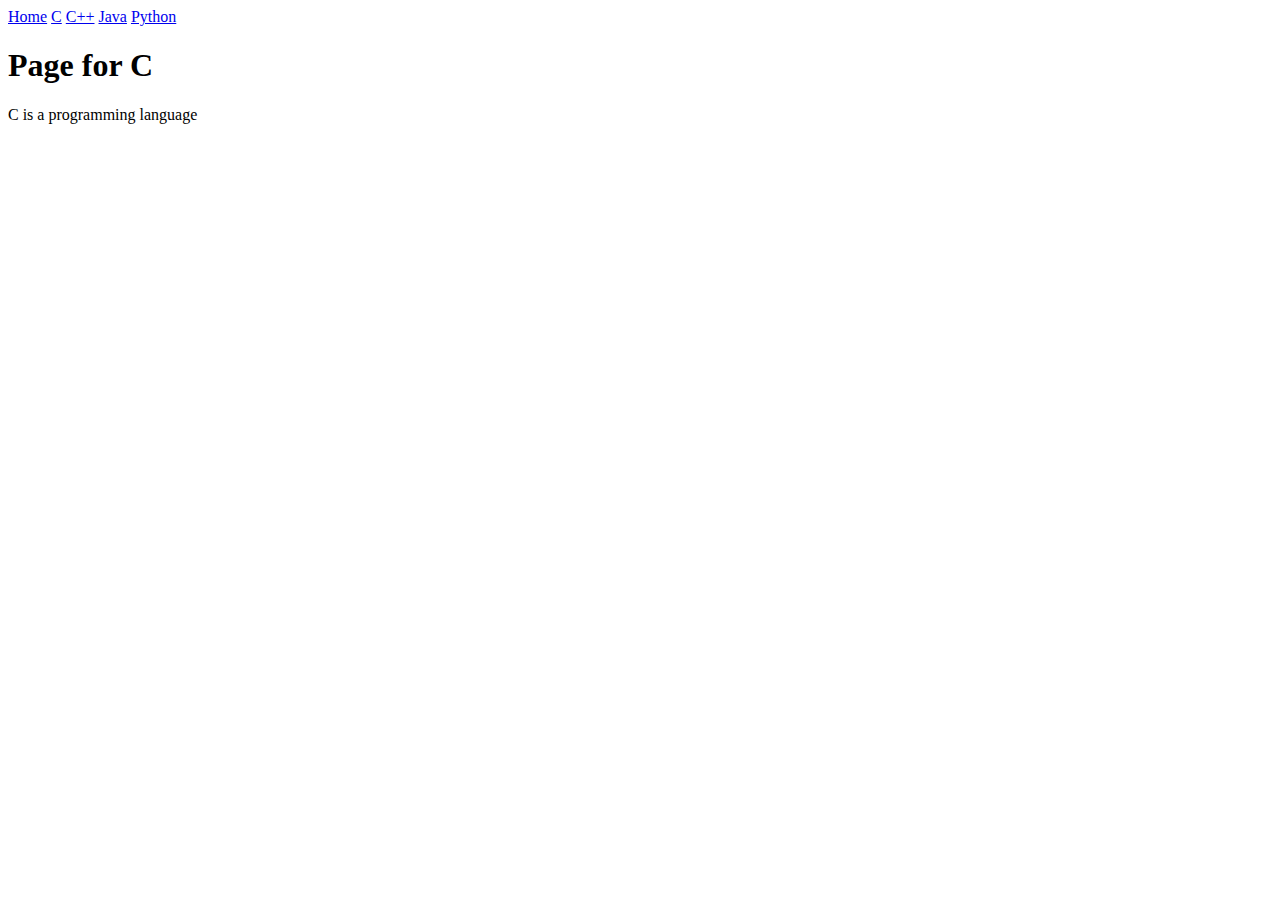
==== c++/index.html @ d39cd318 "New webpages" ====
<!DOCTYPE html>
<html>
<head>
    <title>C++ Language</title>
    <link rel="icon" type="image/x-icon" href="images/favicon.png">
    <link rel="stylesheet" href="style.css">
</head>
<body>

<div id="navbar">
    <a href="https://pointyrhino.github.io">Home</a>
    <a href="https://pointyrhino.github.io/c">C</a>
    <a class = "active" href="https://pointyrhino.githib.io/c++">C++</a>
    <a href="https://pointyrhino.githib.io/java">Java</a>
    <a href="https://pointyrhino.githib.io/python">Python</a>
</div>

<h1>Page for C</h1>
<p>C is a programming language</p>


</body>
</html>
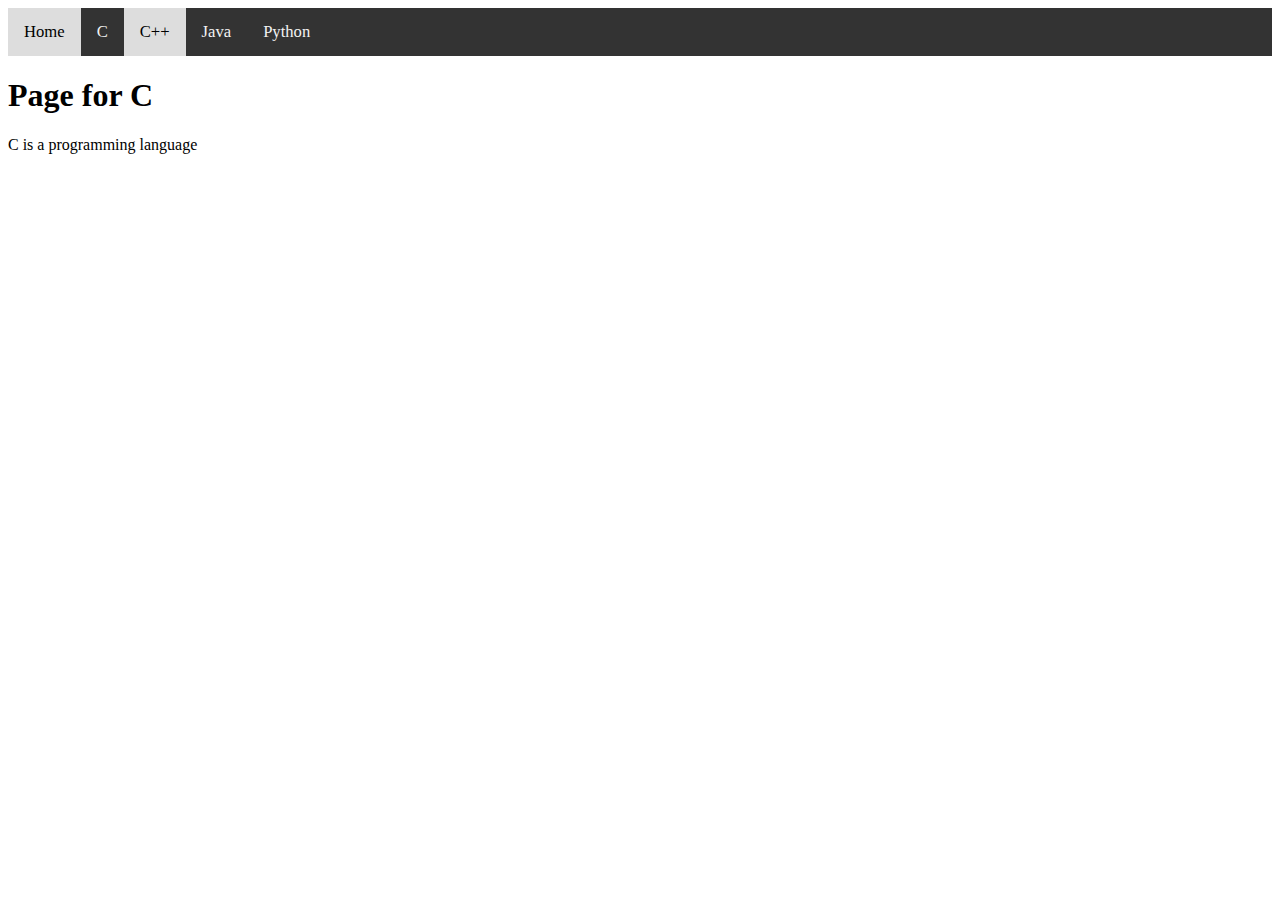
==== commit e96cfffc: "Basic main page" ====
--- a/c++/index.html
+++ b/c++/index.html
@@ -2,22 +2,37 @@
 <html>
 <head>
     <title>C++ Language</title>
-    <link rel="icon" type="image/x-icon" href="images/favicon.png">
-    <link rel="stylesheet" href="style.css">
+    <link rel="icon" type="image/x-icon" href="../images/favicon.png">
+    <link rel="stylesheet" href="../style.css">
 </head>
 <body>
 
 <div id="navbar">
-    <a href="https://pointyrhino.github.io">Home</a>
+    <a class="active" href="https://pointyrhino.github.io">Home</a>
     <a href="https://pointyrhino.github.io/c">C</a>
-    <a class = "active" href="https://pointyrhino.githib.io/c++">C++</a>
-    <a href="https://pointyrhino.githib.io/java">Java</a>
-    <a href="https://pointyrhino.githib.io/python">Python</a>
+    <a class = "active" href="https://pointyrhino.github.io/c++">C++</a>
+    <a href="https://pointyrhino.github.io/java">Java</a>
+    <a href="https://pointyrhino.github.io/python">Python</a>
 </div>
+
 
 <h1>Page for C</h1>
 <p>C is a programming language</p>
 
+<script>
+    window.onscroll = function() {myFunction()};
+    
+    var navbar = document.getElementById("navbar");
+    var sticky = navbar.offsetTop;
+    
+    function myFunction() {
+      if (window.pageYOffset >= sticky) {
+        navbar.classList.add("sticky")
+      } else {
+        navbar.classList.remove("sticky");
+      }
+    }
+    </script>
 
 </body>
 </html>--- a/style.css
+++ b/style.css
@@ -0,0 +1,144 @@
+#navbar {
+    overflow: hidden;
+    background-color: #333;
+  }
+  
+  #navbar a {
+    float: left;
+    display: block;
+    color: #f2f2f2;
+    text-align: center;
+    padding: 14px 16px;
+    text-decoration: none;
+    font-size: 1.3vw;
+    font-family: Garamond, serif;
+  }
+  
+  #navbar a:hover {
+    background-color: #ddd;
+    color: black;
+  }
+
+  #navbar a.active {
+    background-color: #ddd;
+    color: black;
+  }
+  
+  .content {
+    padding: 16px;
+  }
+  
+  .sticky {
+    position: fixed;
+    top: 0;
+    width: 100%;
+  }
+  
+  .sticky + .content {
+    padding-top: 60px;
+  }
+
+  .imgbox {
+    display: grid;
+    height: 100%;
+}
+
+.center-fit {
+    max-width: 100%;
+    max-height: 100vh;
+    margin: auto;
+}
+
+.center{
+  text-align: center;
+}
+
+.button {
+  border: none;
+  color: white;
+  padding: 1.5% 3%;
+  text-align: center;
+  text-decoration: none;
+  display: inline-block;
+  font-size: 1.5vw;
+  transition-duration: 0.4s;
+  cursor: pointer;
+}
+
+.buttonblue{
+  background-color: white;
+  color: black;
+  border: 3px solid #0066cc;
+}
+
+.buttonblue:hover{
+  color: white;
+  background-color: #0066cc;
+}
+
+.buttonorange{
+  background-color: white;
+  color: black;
+  border: 3px solid #ffa500;
+}
+
+.buttonorange:hover{
+  background-color: #ffa500;
+}
+
+aside{
+  width: 30%;
+  padding-left: 2%;
+  padding-right: 2%;
+  margin-left: 2%;
+  margin-right: 2%;
+  font-size: 1.1vw;
+  float: right;
+  background-color: lightgray;
+  font-family: 'Brush Script MT', cursive;
+}
+
+header{
+  padding: 1%;
+  text-align: left;
+  background: black;
+  color: white;
+  font-size: 3vw;
+}
+
+.sidenav {
+  width: 8%;
+  position: fixed;
+  z-index: 1;
+  top: 0;
+  left: 0;
+  overflow-x: hidden;
+  padding-top: 13%;
+  padding-left: 2%;
+  height: 50%;
+  
+}
+
+.sidenav a {
+  padding: 10px 10px 10px 10px;
+  text-decoration: none;
+  font-size: 24px;
+  color: #ddd;
+  display: block;
+  font-family: Garamond, serif;
+}
+
+.sidenav a:hover {
+  color: white;
+}
+
+.main {
+  margin-left: 12%; /* Same as the width of the sidenav */
+  
+  padding: 0px 10px;
+}
+
+footer{
+  
+  margin-top: 3vw;
+}
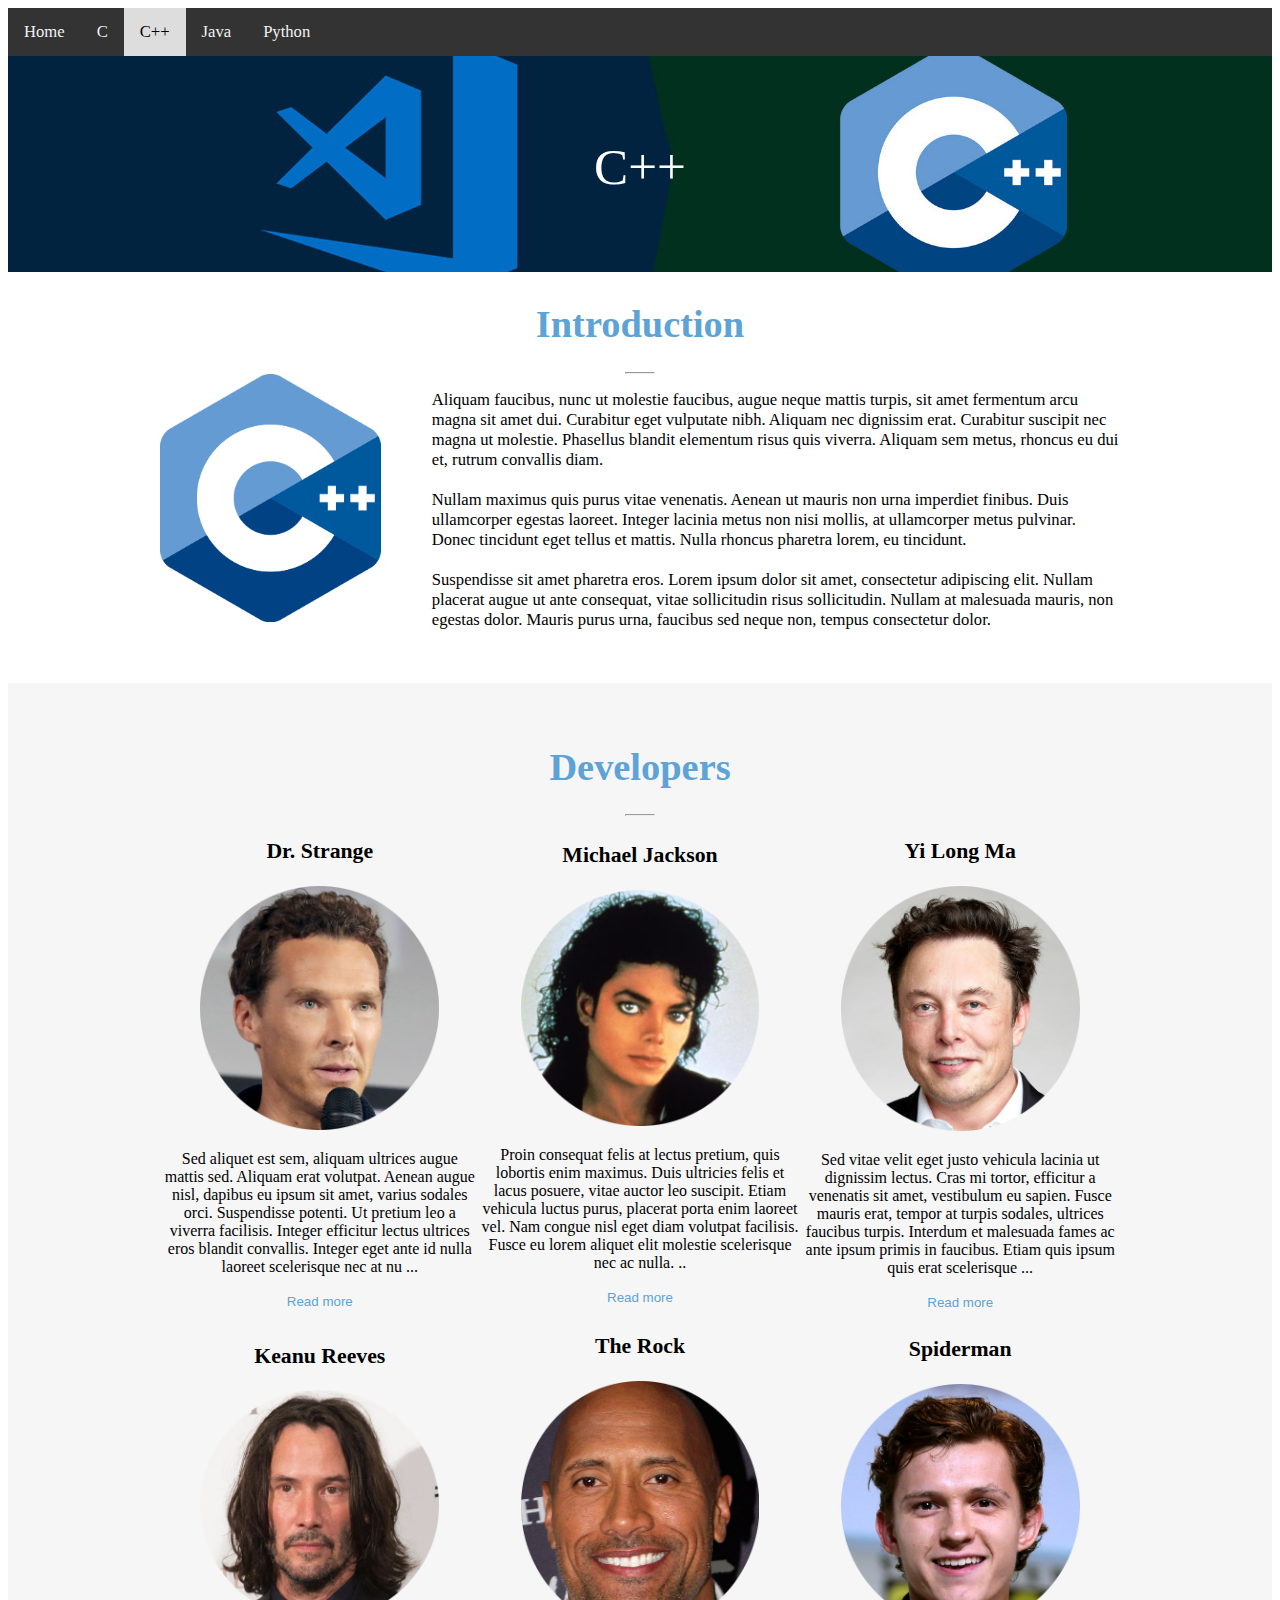
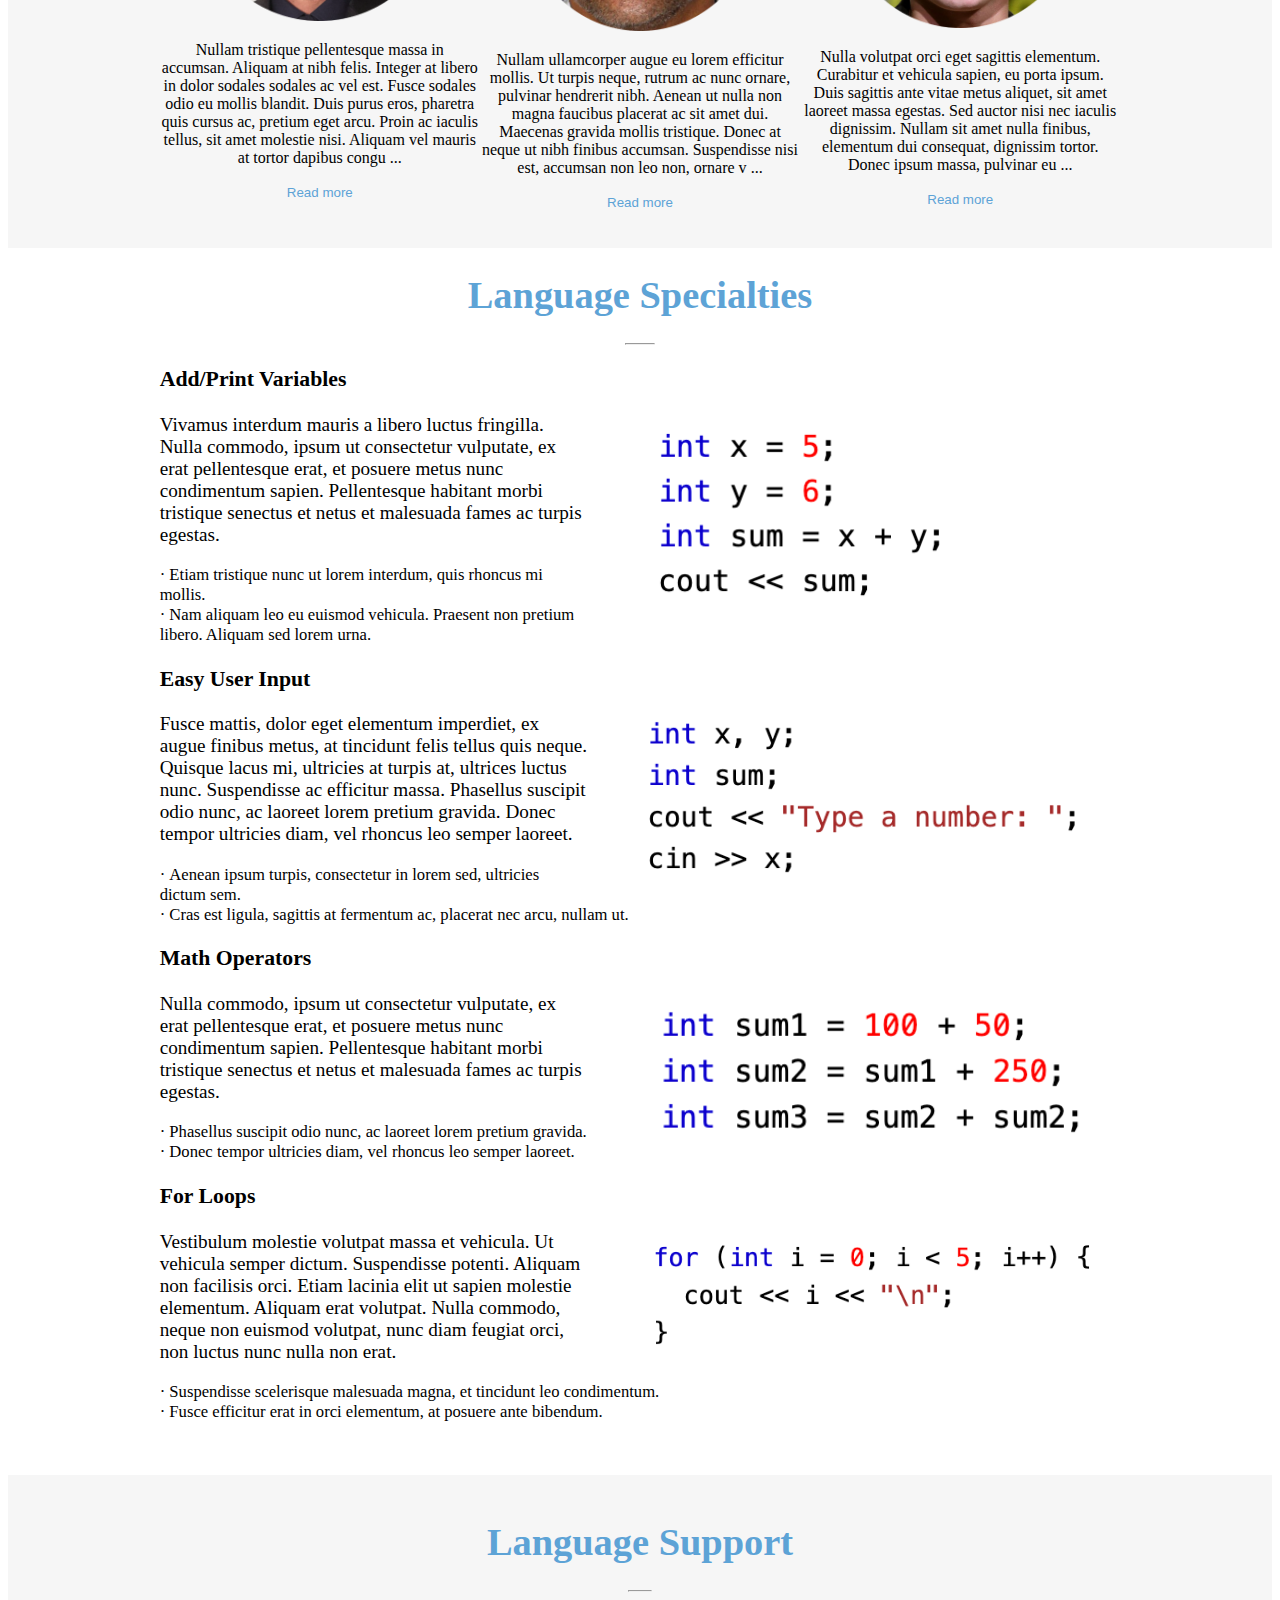
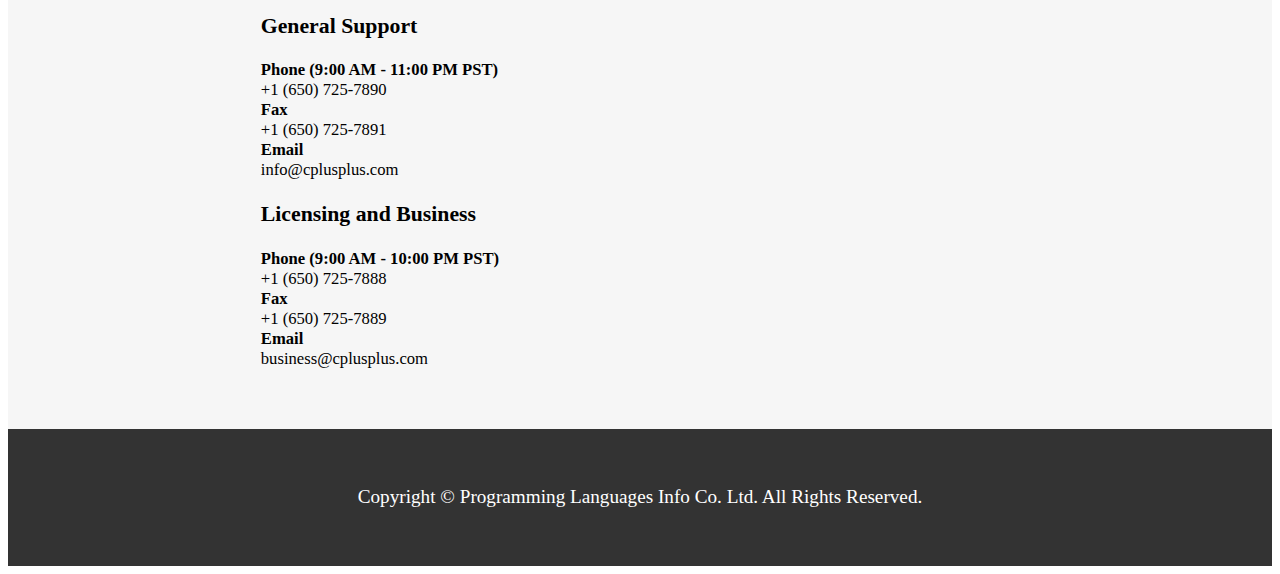
==== commit 6a45337d: "half of website" ====
--- a/c++/index.html
+++ b/c++/index.html
@@ -8,7 +8,7 @@
 <body>
 
 <div id="navbar">
-    <a class="active" href="https://pointyrhino.github.io">Home</a>
+    <a href="https://pointyrhino.github.io">Home</a>
     <a href="https://pointyrhino.github.io/c">C</a>
     <a class = "active" href="https://pointyrhino.github.io/c++">C++</a>
     <a href="https://pointyrhino.github.io/java">Java</a>
@@ -16,8 +16,248 @@
 </div>
 
 
-<h1>Page for C</h1>
-<p>C is a programming language</p>
+<div class="banner">
+    <img src="../images/c++_banner.jpeg" width = "100%">
+    <div class="centered">C++</div>
+</div>
+
+<div class="mainpage">
+  <h1 class="title">Introduction</h1>
+  <hr>
+  <img src="../images/c++.png" width="23%" style="float: left; margin-left: 3 vw; margin-right: 4vw;">
+  <p style="font-size: 1.3vw;">
+    Aliquam faucibus, nunc ut molestie faucibus, augue neque mattis turpis, 
+    sit amet fermentum arcu magna sit amet dui. Curabitur eget vulputate nibh. 
+    Aliquam nec dignissim erat. Curabitur suscipit nec magna ut molestie. 
+    Phasellus blandit elementum risus quis viverra. 
+    Aliquam sem metus, rhoncus eu dui et, rutrum convallis diam. <br><br>
+    Nullam maximus quis purus vitae venenatis. Aenean ut mauris non urna imperdiet finibus. 
+    Duis ullamcorper egestas laoreet. 
+    Integer lacinia metus non nisi mollis, at ullamcorper metus pulvinar. 
+    Donec tincidunt eget tellus et mattis. Nulla rhoncus pharetra lorem, eu tincidunt. <br><br>
+    Suspendisse sit amet pharetra eros. 
+    Lorem ipsum dolor sit amet, consectetur adipiscing elit. 
+    Nullam placerat augue ut ante consequat, vitae sollicitudin risus sollicitudin. 
+    Nullam at malesuada mauris, non egestas dolor. 
+    Mauris purus urna, faucibus sed neque non, tempus consectetur dolor. 
+  </p>
+  <br><br>
+</div>
+
+<div style="background-color: #f6f6f6">
+<br><br>
+<div class="mainpage">
+  <h1 class="title">Developers</h1>
+  <hr>
+  <table class="center">
+    <tr style="border-bottom: none;">
+      <td class="profile; leftdescription">
+        <h3>Dr. Strange</h3>
+        <img src="../images/benedict.png" class="circlepic">
+        <p>
+          Sed aliquet est sem, aliquam ultrices augue mattis sed. Aliquam erat volutpat. 
+          Aenean augue nisl, dapibus eu ipsum sit amet, varius sodales orci. Suspendisse potenti. 
+          Ut pretium leo a viverra facilisis. Integer efficitur lectus ultrices eros blandit convallis. 
+          Integer eget ante id nulla laoreet scelerisque nec at nu
+          <span id="dotsone">...</span><span id="moreone" class="hide">
+          nc. Fusce euismod id nunc ac posuere. 
+          Maecenas eu magna a quam ultrices vulputate sit amet eget sapien.
+          Mauris lobortis commodo ligula, id luctus enim molestie vitae. 
+          Duis sagittis, mauris non malesuada euismod, diam ex dictum mauris, 
+          vel finibus felis nibh id quam. 
+          Maecenas dapibus justo id sapien lobortis, at vehicula leo laoreet.</span>
+        </p>
+        <button onclick="readMore('one')" id="myBtnone" class="readMoreBtn">Read more</button>
+      </td>
+      <td class="profile; middledescription">
+        <h3>Michael Jackson</h3>
+        <img src="../images/jackson.png" class="circlepic">
+        <p>
+          Proin consequat felis at lectus pretium, quis lobortis enim maximus. 
+          Duis ultricies felis et lacus posuere, vitae auctor leo suscipit. 
+          Etiam vehicula luctus purus, placerat porta enim laoreet vel. 
+          Nam congue nisl eget diam volutpat facilisis. 
+          Fusce eu lorem aliquet elit molestie scelerisque nec ac nulla. 
+          <span id="dotstwo">..</span><span id="moretwo" class="hide">
+          Nulla imperdiet magna vel metus elementum tincidunt. 
+          Donec in nulla malesuada, bibendum risus ac, aliquet eros. 
+          Fusce non ligula consectetur, aliquet ante non, commodo diam. 
+          Sed vitae imperdiet felis. Nunc volutpat massa vel neque suscipit, 
+          id ultrices nisl ultricies. Sed ut enim quam. Proin placerat aliquam sem sed viverra. 
+          Nunc placerat semper arcu non.
+        </span>
+        </p>
+        <button onclick="readMore('two')" id="myBtntwo" class="readMoreBtn">Read more</button>
+      </td>
+      <td class="profile; rightdescription">
+        <h3>Yi Long Ma</h3>
+        <img src="../images/musk.png" class="circlepic">
+        <p>
+          Sed vitae velit eget justo vehicula lacinia ut dignissim lectus. 
+          Cras mi tortor, efficitur a venenatis sit amet, vestibulum eu sapien. 
+          Fusce mauris erat, tempor at turpis sodales, ultrices faucibus turpis. 
+          Interdum et malesuada fames ac ante ipsum primis in faucibus. 
+          Etiam quis ipsum quis erat scelerisque 
+          <span id="dotsthree">...</span><span id="morethree" class="hide">
+          efficitur. Nulla tempor nibh et vulputate imperdiet. 
+          Maecenas vestibulum vitae nunc ac luctus. 
+          Nullam euismod nisi eros, id consectetur lorem sagittis eu. 
+          Vestibulum non congue magna, eget mattis elit. 
+          Integer urna nisl, interdum at arcu ac, congue luctus massa. 
+          Proin malesuada tellus et nulla ornare ultricies. Donec viverra velit at feugiat rutrum. Etiam.
+          </span>
+        </p>
+        <button onclick="readMore('three')" id="myBtnthree" class="readMoreBtn">Read more</button>
+      </td>
+    </tr>
+    <tr style="border-bottom: none;">
+      <td class="profile; leftdescription">
+        <h3>Keanu Reeves</h3>
+        <img src="../images/reeves.png" class="circlepic">
+        <p>
+          Nullam tristique pellentesque massa in accumsan. Aliquam at nibh felis. 
+          Integer at libero in dolor sodales sodales ac vel est. Fusce sodales odio eu mollis blandit. 
+          Duis purus eros, pharetra quis cursus ac, pretium eget arcu. 
+          Proin ac iaculis tellus, sit amet molestie nisi. Aliquam vel mauris at tortor dapibus congu
+          <span id="dotsfour">...</span><span id="morefour" class="hide">
+          e. Sed pretium arcu pharetra lorem finibus, consectetur tincidunt lacus volutpat. 
+          Donec magna augue, commodo a lectus vel, commodo faucibus sapien. Phasellus vel dapibus neque. 
+          Aliquam finibus porta feugiat. Aenean a ipsum blandit, blandit elit non, sagittis tortor. 
+          Fusce non aliquam quam, vel mollis urna. Sed at turpis nec lorem.
+          </span>
+        </p>
+        <button onclick="readMore('four')" id="myBtnfour" class="readMoreBtn">Read more</button>
+      </td>
+      <td class="profile; middledescription">
+        <h3>The Rock</h3>
+        <img src="../images/rock.png" class="circlepic">
+        <p>
+          Nullam ullamcorper augue eu lorem efficitur mollis. 
+          Ut turpis neque, rutrum ac nunc ornare, pulvinar hendrerit nibh. 
+          Aenean ut nulla non magna faucibus placerat ac sit amet dui. Maecenas gravida mollis tristique. 
+          Donec at neque ut nibh finibus accumsan. 
+          Suspendisse nisi est, accumsan non leo non, ornare v
+          <span id="dotsfive">...</span><span id="morefive" class="hide">
+          olutpat augue.
+          Donec sollicitudin tellus id neque fermentum, eu mollis ex luctus. 
+          Etiam tempus ante vel eros aliquam, ut pulvinar augue ultricies. 
+          Praesent aliquam odio eu arcu molestie, ut fermentum quam sollicitudin.
+          Vestibulum viverra diam neque, sit amet efficitur urna feugiat quis. 
+          Proin volutpat vehicula nisi in placerat. Sed sed cursus erat. Aliquam.
+        </p>
+        <button onclick="readMore('five')" id="myBtnfive" class="readMoreBtn">Read more</button>
+      </td>
+      <td class="profile; rightdescription">
+        <h3>Spiderman</h3>
+        <img src="../images/scooterman.png" class="circlepic">
+        <p>
+          Nulla volutpat orci eget sagittis elementum. Curabitur et vehicula sapien, eu porta ipsum. 
+          Duis sagittis ante vitae metus aliquet, sit amet laoreet massa egestas. 
+          Sed auctor nisi nec iaculis dignissim.
+          Nullam sit amet nulla finibus, elementum dui consequat, dignissim tortor. 
+          Donec ipsum massa, pulvinar eu 
+          <span id="dotssix">...</span><span id="moresix" class="hide">
+          sollicitudin quis, eleifend non sapien. 
+          In lacinia turpis id urna hendrerit aliquam.
+          Vestibulum efficitur molestie ipsum eget malesuada. Proin quis aliquam felis.
+          Vivamus eget enim nec est maximus auctor. Nunc id eros vel nisi tristique porttitor. 
+          Integer maximus nibh eu aliquet auctor. Quisque interdum nulla sit amet nibh ultricies ultricies. 
+          Sed semper scelerisque tellus. 
+        </p>
+        <button onclick="readMore('six')" id="myBtnsix" class="readMoreBtn">Read more</button>
+    </tr>
+  </table>
+  <br><br>
+</div>
+</div>
+
+<div class="mainpage">
+  <h1 class="title">Language Specialties</h1>
+  <hr>
+  <h3>Add/Print Variables</h3>
+  <img src="../images/printvars.png" width="50%" style="float: right; margin-left: 4vw;">
+  <p style="font-size: 1.5vw;">
+    Vivamus interdum mauris a libero luctus fringilla. 
+    Nulla commodo, ipsum ut consectetur vulputate, ex erat pellentesque erat, 
+    et posuere metus nunc condimentum sapien. 
+    Pellentesque habitant morbi tristique senectus et netus et malesuada fames ac turpis egestas. 
+  </p>
+  <p style="font-size: 1.3vw;">
+    · Etiam tristique nunc ut lorem interdum, quis rhoncus mi mollis. <br>
+    · Nam aliquam leo eu euismod vehicula. Praesent non pretium libero. Aliquam sed lorem urna. <br>
+  </p>
+
+  <h3>Easy User Input</h3>
+  <img src="../images/userinput.png" width="50%" style="float: right; margin-left: 4vw;">
+  <p style="font-size: 1.5vw">
+    Fusce mattis, dolor eget elementum imperdiet, ex augue finibus metus, 
+    at tincidunt felis tellus quis neque. 
+    Quisque lacus mi, ultricies at turpis at, ultrices luctus nunc. 
+    Suspendisse ac efficitur massa. Phasellus suscipit odio nunc, ac laoreet lorem pretium gravida. 
+    Donec tempor ultricies diam, vel rhoncus leo semper laoreet.
+  </p>
+  <p style="font-size: 1.3vw">
+    · Aenean ipsum turpis, consectetur in lorem sed, ultricies dictum sem. <br>
+    · Cras est ligula, sagittis at fermentum ac, placerat nec arcu, nullam ut. <br>
+  </p>
+
+  <h3>Math Operators</h3>
+  <img src="../images/operators.png" width="50%" style="float: right; margin-left: 4vw;">
+  <p style="font-size: 1.5vw;">
+    Nulla commodo, ipsum ut consectetur vulputate, ex erat pellentesque erat, 
+    et posuere metus nunc condimentum sapien. 
+    Pellentesque habitant morbi tristique senectus et netus et malesuada fames ac turpis egestas.
+  </p>
+  <p style="font-size: 1.3vw;">
+    · Phasellus suscipit odio nunc, ac laoreet lorem pretium gravida. <br>
+    · Donec tempor ultricies diam, vel rhoncus leo semper laoreet. <br>
+  </p>
+
+  <h3>For Loops</h3>
+  <img src="../images/forloops.png" width="50%" style="float: right; margin-left: 4vw;">
+  <p style="font-size: 1.5vw;">
+    Vestibulum molestie volutpat massa et vehicula. Ut vehicula semper dictum. Suspendisse potenti. 
+    Aliquam non facilisis orci. Etiam lacinia elit ut sapien molestie elementum. Aliquam erat volutpat. 
+    Nulla commodo, neque non euismod volutpat, nunc diam feugiat orci, non luctus nunc nulla non erat. 
+    
+  </p>
+  <p style="font-size: 1.3vw;">
+    · Suspendisse scelerisque malesuada magna, et tincidunt leo condimentum. <br>
+    · Fusce efficitur erat in orci elementum, at posuere ante bibendum. <br>
+  </p>
+  <br><br>
+</div>
+
+<div style="background-color: #f6f6f6;">
+  <div class="pagetext">
+    <br>
+    <h1 class="title" style="margin-top: 2vw;">Language Support</h1>
+    <hr>
+    <h3>General Support</h3>
+    <p>
+      <strong>Phone (9:00 AM - 11:00 PM PST)</strong><br>
+      +1 (650) 725-7890 <br>
+      <strong>Fax</strong><br>
+      +1 (650) 725-7891 <br>
+      <strong>Email</strong><br>
+      info@cplusplus.com<br>
+    </p>
+    <h3>Licensing and Business</h3>
+    <strong>Phone (9:00 AM - 10:00 PM PST)</strong><br>
+      +1 (650) 725-7888 <br>
+      <strong>Fax</strong><br>
+      +1 (650) 725-7889 <br>
+      <strong>Email</strong><br>
+      business@cplusplus.com<br>
+      <br><br><br>
+  </div>
+  </div>
+  
+  <footer style="text-align: center; font-size: 1.5vw;">
+    <p>Copyright &copy; Programming Languages Info Co. Ltd. All Rights Reserved.</p>
+  </footer>    
+  
+
 
 <script>
     window.onscroll = function() {myFunction()};
@@ -32,7 +272,24 @@
         navbar.classList.remove("sticky");
       }
     }
-    </script>
+
+    function readMore(curname) {
+    
+      var dots = document.getElementById("dots" + curname);
+      var moreText = document.getElementById("more" + curname);
+      var btnText = document.getElementById("myBtn" + curname);
+
+      if (dots.style.display === "none") {
+        dots.style.display = "inline";
+        btnText.innerHTML = "Read more"; 
+        moreText.style.display = "none";
+      } else {
+        dots.style.display = "none";
+        btnText.innerHTML = "Read less"; 
+        moreText.style.display = "inline";
+      }
+    }
+</script>
 
 </body>
 </html>--- a/style.css
+++ b/style.css
@@ -134,11 +134,125 @@
 
 .main {
   margin-left: 12%; /* Same as the width of the sidenav */
-  
   padding: 0px 10px;
 }
 
+.mainpage{
+  margin-left: 12%;
+  margin-right: 12%;
+}
+
+.pagetext{
+  font-size: 1.3vw;
+  margin-left: 20%;
+  margin-right: 20%;
+}
+
 footer{
-  
-  margin-top: 3vw;
-}
+  padding-top: 3vw;
+  padding-bottom: 3vw;
+  background-color: #333;
+  color: white;
+}
+
+.centered{
+  position: absolute;
+  font-size: 4vw;
+  top: 50%;
+  left: 50%;
+  transform: translate(-50%, -50%);
+}
+
+.banner{
+  position: relative;
+  text-align: center;
+  color: white;
+}
+
+.title{
+  text-align: center; 
+  font-size: 3vw;
+  color: #5da3d6;
+}
+
+hr{
+  width: 3%;
+  margin:0 auto;
+}
+
+table{
+  border-collapse: collapse;
+}
+
+tr{
+  padding-top: 3vw;
+  padding-bottom: 3vw;
+  text-align: left;
+  border-bottom: 1px solid #bcbcbc;
+}
+
+th{
+  padding-bottom: 3vw;
+  padding-top: 3vw;
+  text-align: left;
+}
+
+.profile{
+  margin-left: 2%;
+  margin-right: 2%;
+  text-align: center;
+  font-size: 1.3vw;
+}
+
+.brname{
+  display: block;
+  margin-bottom: 1.5vw;
+}
+
+.parabreak{
+  display: block;
+  margin-bottom: 1vw;
+}
+
+h3{
+  font-size: 1.7vw;
+}
+
+.circlepic{
+  width: 75%;
+  position: center;
+}
+
+.readMoreBtn{
+  border: none;
+  color: #5da3d6;
+  background-color: transparent;
+  cursor: pointer;
+}
+
+.readMoreBtn:hover{
+  color: white;
+  background-color: #5da3d6;
+}
+
+.hide{
+  display: none;
+}
+
+.leftdescription{
+  width: 30%;
+  margin-right: 3% 3% 3% 0%;
+  text-align: center;
+}
+
+.rightdescription{
+  width: 30%;
+  margin-left: 3% 0% 3% 3%;
+  text-align: center;
+}
+
+.middledescription{
+  width: 30%;
+  margin-left: 3% 1.5% 3%;
+  text-align: center;
+}
